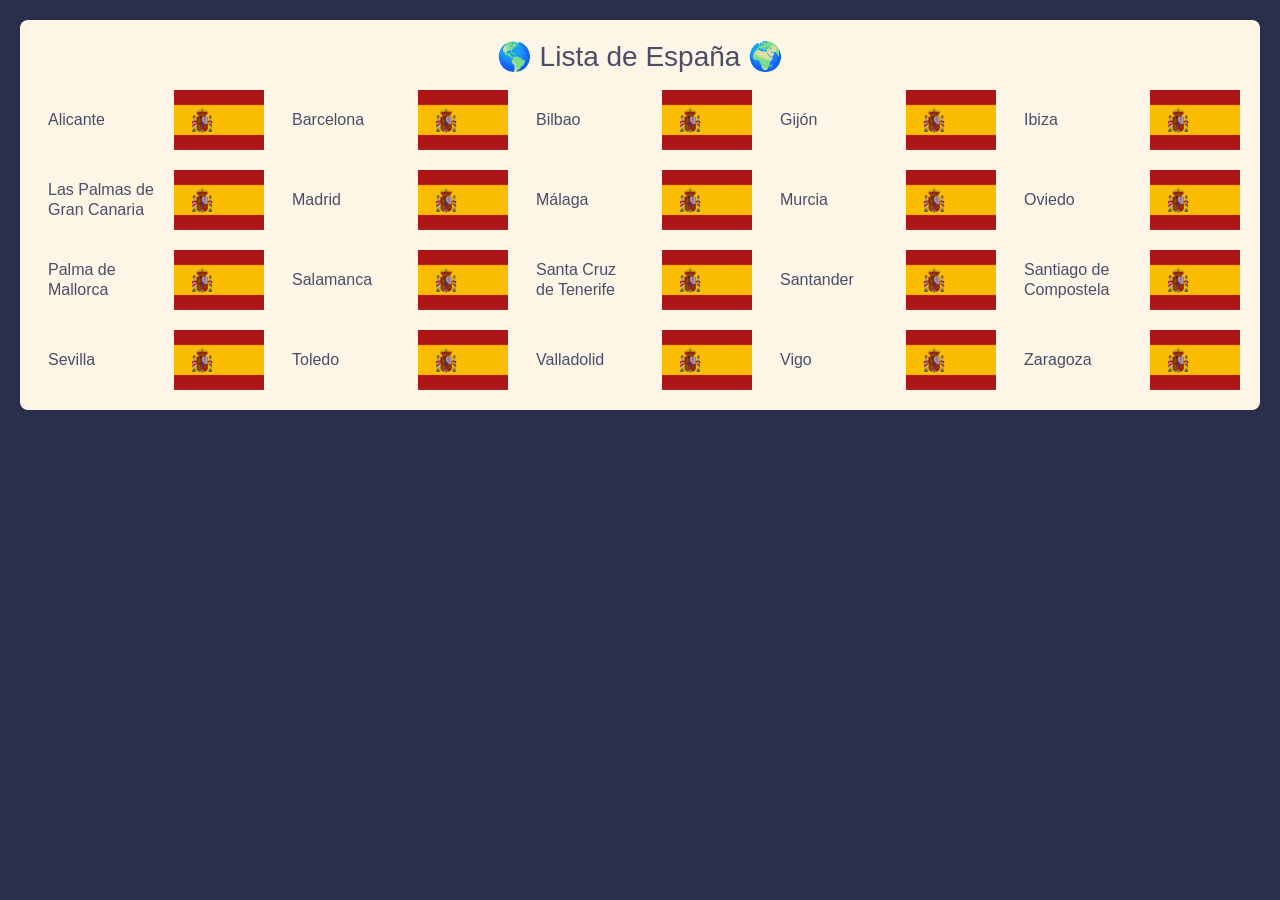
==== lists/lista-esp.html @ 524f2d40 "Nuevas páginas de listas con banderas v1.1.5" ====
<!DOCTYPE html>
<html lang="es">

    <head>

        <meta charset="UTF-8">
        <meta name="viewport" content="width=device-width, initial-scale=1.0">
        <meta name="robots" content="noindex, nofollow">
        <title>Lista de España - El Trecho Justo</title>
        <meta name="description" content="Lista de las ciudades de España del juego 'El Trecho Justo'.">

        <!-- Estilos -->
        <link rel="stylesheet" href="../assets/css/bootstrap.min.css">
        <link rel="stylesheet" href="../assets/css/lists-styles.css">
        
        <!-- Favicon -->
        <link rel="icon" type="image/x-icon" href="../assets/icon/favicon.ico">
        <link rel="icon" type="image/png" sizes="32x32" href="../assets/icon/favicon-32x32.png">
        <link rel="icon" type="image/png" sizes="16x16" href="../assets/icon/favicon-16x16.png">
        <link rel="apple-touch-icon" sizes="180x180" href="../assets/icon/apple-touch-icon.png">
        <link rel="manifest" href="../assets/icon/site.webmanifest">
        
    </head>

    <body>

        <div class="contenedor-paises">

            <h3 class="text-center mb-3">🌎 Lista de España 🌍</h3>

            <div class="cuadricula">

                <div class="casilla" title="Continente: Europa">
                    <h6 class="m-2 texto-repartido">Alicante</h6>
                    <img src="../assets/img/ESP.webp" height="60" width="90">
                </div>
                
                <div class="casilla" title="Continente: Europa">
                    <h6 class="m-2 texto-repartido">Barcelona</h6>
                    <img src="../assets/img/ESP.webp" height="60" width="90">
                </div>
                
                <div class="casilla" title="Continente: Europa">
                    <h6 class="m-2 texto-repartido">Bilbao</h6>
                    <img src="../assets/img/ESP.webp" height="60" width="90">
                </div>
                
                <div class="casilla" title="Continente: Europa">
                    <h6 class="m-2 texto-repartido">Gijón</h6>
                    <img src="../assets/img/ESP.webp" height="60" width="90">
                </div>
                
                <div class="casilla" title="Continente: Europa">
                    <h6 class="m-2 texto-repartido">Ibiza</h6>
                    <img src="../assets/img/ESP.webp" height="60" width="90">
                </div>
                
                <div class="casilla" title="Continente: Europa">
                    <h6 class="m-2 texto-repartido">Las Palmas de Gran Canaria</h6>
                    <img src="../assets/img/ESP.webp" height="60" width="90">
                </div>
                
                <div class="casilla" title="Continente: Europa">
                    <h6 class="m-2 texto-repartido">Madrid</h6>
                    <img src="../assets/img/ESP.webp" height="60" width="90">
                </div>
                
                <div class="casilla" title="Continente: Europa">
                    <h6 class="m-2 texto-repartido">Málaga</h6>
                    <img src="../assets/img/ESP.webp" height="60" width="90">
                </div>
                
                <div class="casilla" title="Continente: Europa">
                    <h6 class="m-2 texto-repartido">Murcia</h6>
                    <img src="../assets/img/ESP.webp" height="60" width="90">
                </div>
                
                <div class="casilla" title="Continente: Europa">
                    <h6 class="m-2 texto-repartido">Oviedo</h6>
                    <img src="../assets/img/ESP.webp" height="60" width="90">
                </div>
                
                <div class="casilla" title="Continente: Europa">
                    <h6 class="m-2 texto-repartido">Palma de Mallorca</h6>
                    <img src="../assets/img/ESP.webp" height="60" width="90">
                </div>
                
                <div class="casilla" title="Continente: Europa">
                    <h6 class="m-2 texto-repartido">Salamanca</h6>
                    <img src="../assets/img/ESP.webp" height="60" width="90">
                </div>
                
                <div class="casilla" title="Continente: Europa">
                    <h6 class="m-2 texto-repartido">Santa Cruz de Tenerife</h6>
                    <img src="../assets/img/ESP.webp" height="60" width="90">
                </div>
                
                <div class="casilla" title="Continente: Europa">
                    <h6 class="m-2 texto-repartido">Santander</h6>
                    <img src="../assets/img/ESP.webp" height="60" width="90">
                </div>
                
                <div class="casilla" title="Continente: Europa">
                    <h6 class="m-2 texto-repartido">Santiago de Compostela</h6>
                    <img src="../assets/img/ESP.webp" height="60" width="90">
                </div>
                
                <div class="casilla" title="Continente: Europa">
                    <h6 class="m-2 texto-repartido">Sevilla</h6>
                    <img src="../assets/img/ESP.webp" height="60" width="90">
                </div>
                
                <div class="casilla" title="Continente: Europa">
                    <h6 class="m-2 texto-repartido">Toledo</h6>
                    <img src="../assets/img/ESP.webp" height="60" width="90">
                </div>
                
                <div class="casilla" title="Continente: Europa">
                    <h6 class="m-2 texto-repartido">Valladolid</h6>
                    <img src="../assets/img/ESP.webp" height="60" width="90">
                </div>
                
                <div class="casilla" title="Continente: Europa">
                    <h6 class="m-2 texto-repartido">Vigo</h6>
                    <img src="../assets/img/ESP.webp" height="60" width="90">
                </div>
                
                <div class="casilla" title="Continente: Europa">
                    <h6 class="m-2 texto-repartido">Zaragoza</h6>
                    <img src="../assets/img/ESP.webp" height="60" width="90">
                </div>

            </div>

        </div>

    </body>

</html>
---- assets/css/lists-styles.css ----
body {
  background-color: #2a2f4d;
  color: #4a4e69;
  padding: 20px;
}

.contenedor-paises {
  max-width: 1800px;
  margin: auto;
  background: #fdf5e6;
  padding: 20px;
  border-radius: 8px;
}

.cuadricula {
  display: grid;
  grid-template-columns: repeat(8, 1fr);
  gap: 20px;
  row-rule: 2px solid #4a5585;
  column-rule: 2px solid #4a5585;
}

.casilla {
  display: flex;
  align-items: center;
  justify-content: space-between;
}

.texto-repartido {
  text-wrap: balance;
}

@media (max-width: 1700px) {
  .cuadricula {
    grid-template-columns: repeat(7, 1fr);
  }
}

@media (max-width: 1525px) {
  .cuadricula {
    grid-template-columns: repeat(6, 1fr);
  }
}

@media (max-width: 1325px) {
  .cuadricula {
    grid-template-columns: repeat(5, 1fr);
  }
}

@media (max-width: 1125px) {
  .cuadricula {
    grid-template-columns: repeat(4, 1fr);
  }
}

@media (max-width: 900px) {
  .cuadricula {
    grid-template-columns: repeat(3, 1fr);
  }
}

@media (max-width: 715px) {
  .cuadricula {
    grid-template-columns: repeat(2, 1fr);
  }
}

@media (max-width: 500px) {
  .cuadricula {
    grid-template-columns: repeat(1, 1fr);
  }
}
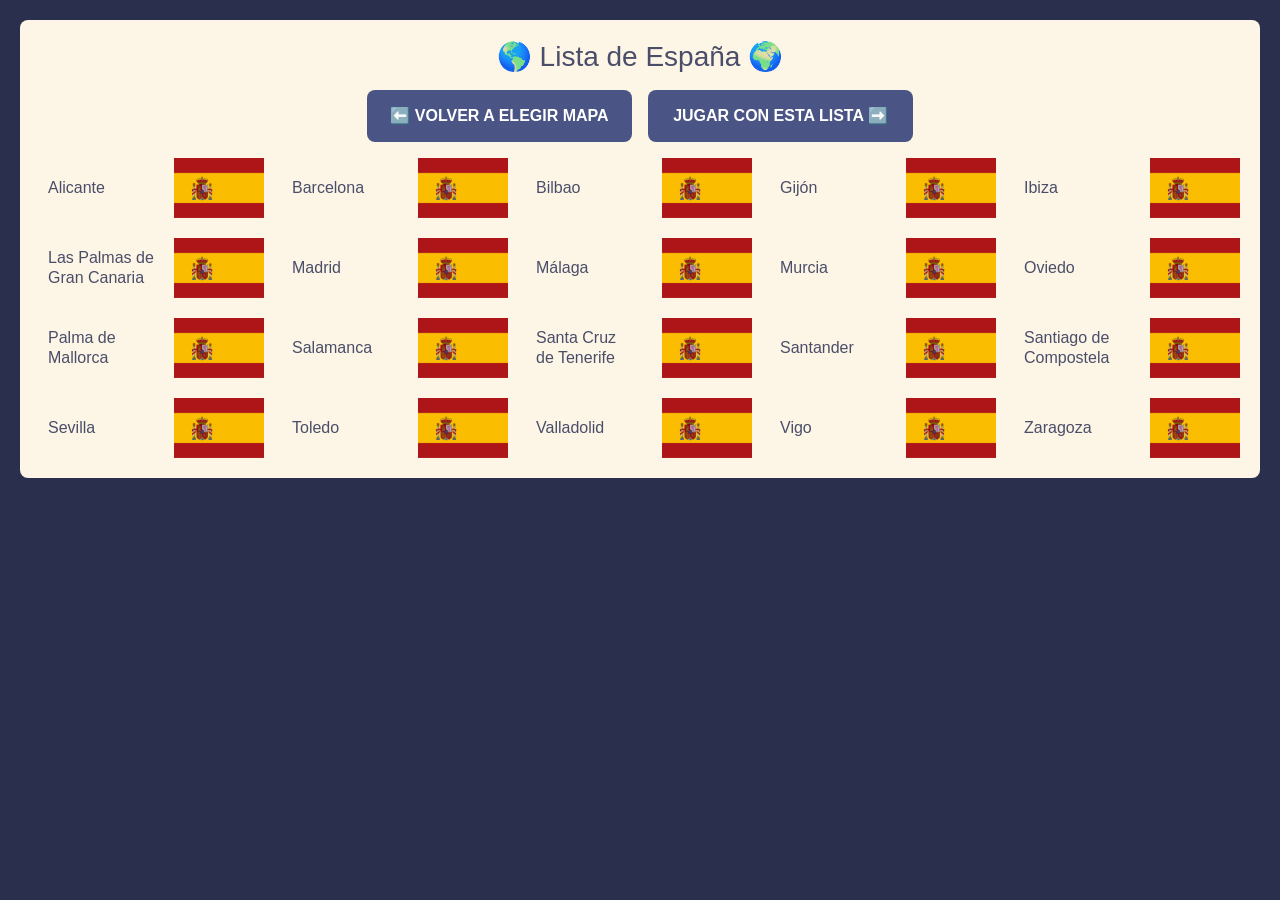
==== commit 5136adeb: "Selección predeterminada de ciudades v1.2.0 Closes #3" ====
--- a/lists/lista-esp.html
+++ b/lists/lista-esp.html
@@ -11,7 +11,7 @@
 
         <!-- Estilos -->
         <link rel="stylesheet" href="../assets/css/bootstrap.min.css">
-        <link rel="stylesheet" href="../assets/css/lists-styles.css">
+        <link rel="stylesheet" href="../assets/css/styles.css">
         
         <!-- Favicon -->
         <link rel="icon" type="image/x-icon" href="../assets/icon/favicon.ico">
@@ -24,9 +24,14 @@
 
     <body>
 
-        <div class="contenedor-paises">
+        <div class="contenedor lista">
 
             <h3 class="text-center mb-3">🌎 Lista de España 🌍</h3>
+
+            <div class="botones lista">
+                <button class="boton mb-3 ml-2 mr-2" onclick="volverAlModalDeListas();">⬅ VOLVER A ELEGIR MAPA</button>
+                <button class="boton mb-3 ml-2 mr-2" onclick="confirmarLaLista('España');">JUGAR CON ESTA LISTA ➡</button>
+            </div>
 
             <div class="cuadricula">
 
@@ -134,6 +139,8 @@
 
         </div>
 
+        <script src="../assets/js/lists-script.js"></script>
+
     </body>
 
 </html>
--- a/assets/css/styles.css
+++ b/assets/css/styles.css
@@ -0,0 +1,215 @@
+body {
+  background-color: #2a2f4d;
+  color: #4a4e69;
+  padding: 20px;
+}
+
+.contenedor {
+  max-width: 900px;
+  margin: auto;
+  background: #fdf5e6;
+  padding: 20px;
+  border-radius: 8px;
+}
+
+.contenedor.lista {
+  max-width: 1800px;
+}
+
+.botones.lista {
+  display: flex;
+  justify-content: center;
+  flex-wrap: wrap-reverse;
+}
+
+.botones.lista .boton {
+  width: 265px;
+}
+
+.texto-repartido {
+  text-wrap: balance;
+}
+
+.enlace:not([href]) {
+  color: blue;
+  cursor: pointer;
+}
+
+.enlace:not([href]):hover {
+  color: blue;
+  text-decoration: underline;
+}
+
+.ciudad {
+  color: #4a5585;
+  font-weight: 900;
+}
+
+.jugadores, .paneles {
+  display: grid;
+  gap: 20px;
+}
+
+.jugadores {
+  grid-template-columns: repeat(4, 1fr);
+  margin-bottom: 20px;
+}
+
+.inputJugador, #inputNumJugadores {
+  width: 100%;
+  padding: 12px;
+  border: 2px solid #ddd;
+  border-radius: 8px;
+  font-weight: bolder;
+}
+
+.inputJugador::placeholder, #inputNumJugadores::placeholder {
+  font-weight: initial;
+}
+
+.inputJugador:hover, .#inputNumJugadores:hover {
+  border-color: #4a4e69;
+}
+
+.inputJugador:focus, .#inputNumJugadores:focus {
+  border-color: #4a5585;
+}
+
+.inputJugador:disabled, .#inputNumJugadores:disabled {
+  background-color: #eee;
+  color: #4a4e69;
+  pointer-events: none;
+}
+
+.paneles {
+  grid-template-columns: repeat(2, 1fr);
+}
+
+#cuadroResultado {
+  border-radius: 8px;
+  padding: 15px 20px;
+  border: 2px solid #ddd;
+  background-color: white;
+}
+
+#cuadroResultado.deshabilitado {
+  background-color: #eee;
+}
+
+#ganador {
+  font-size: 1.5rem;
+  color: #c79d2a;
+  font-weight: bold;
+}
+
+.boton {
+  padding: 14px;
+  border: none;
+  border-radius: 8px;
+  background-color: #4a5585;
+  color: white;
+  font-weight: bold;
+  outline: none;
+}
+
+.boton:disabled {
+  cursor: not-allowed;
+  opacity: 0.5;
+  display: none;
+}
+
+.boton:hover {
+  color: white;
+  text-decoration: none;
+}
+
+.cuadroDialogo {
+  border-width: 2px;
+  border-radius: 8px;
+  background-color: #fdf5e6;
+  max-width: calc(100% - 80px);
+  max-height: calc(100% - 80px);
+}
+
+.cuadroDialogo#dialogoNumJugadores, .cuadroDialogo#dialogoListaCiudades {
+  max-width: calc(100% - 40px);
+  max-height: calc(100% - 40px);
+}
+
+.cuadroDialogo::backdrop {
+  background-color: rgba(0, 0, 0, 0.5);
+}
+
+.cuadroDialogo#dialogoNumJugadores::backdrop, .cuadroDialogo#dialogoListaCiudades::backdrop {
+  background-color: #2a2f4d;
+}
+
+.cuadroDialogo .boton {
+  padding: 10px 24px;
+}
+
+@media (max-width: 750px) {
+  .jugadores {
+    grid-template-columns: repeat(2, 1fr);
+  }
+
+  .paneles {
+    grid-template-columns: 1fr;
+  }
+}
+
+.cuadricula {
+  display: grid;
+  grid-template-columns: repeat(8, 1fr);
+  gap: 20px;
+  row-rule: 2px solid #4a5585;
+  column-rule: 2px solid #4a5585;
+}
+
+.casilla {
+  display: flex;
+  align-items: center;
+  justify-content: space-between;
+}
+
+@media (max-width: 1700px) {
+  .cuadricula {
+    grid-template-columns: repeat(7, 1fr);
+  }
+}
+
+@media (max-width: 1525px) {
+  .cuadricula {
+    grid-template-columns: repeat(6, 1fr);
+  }
+}
+
+@media (max-width: 1325px) {
+  .cuadricula {
+    grid-template-columns: repeat(5, 1fr);
+  }
+}
+
+@media (max-width: 1125px) {
+  .cuadricula {
+    grid-template-columns: repeat(4, 1fr);
+  }
+}
+
+@media (max-width: 900px) {
+  .cuadricula {
+    grid-template-columns: repeat(3, 1fr);
+  }
+}
+
+@media (max-width: 715px) {
+  .cuadricula {
+    grid-template-columns: repeat(2, 1fr);
+  }
+}
+
+@media (max-width: 500px) {
+  .cuadricula {
+    grid-template-columns: repeat(1, 1fr);
+  }
+}
